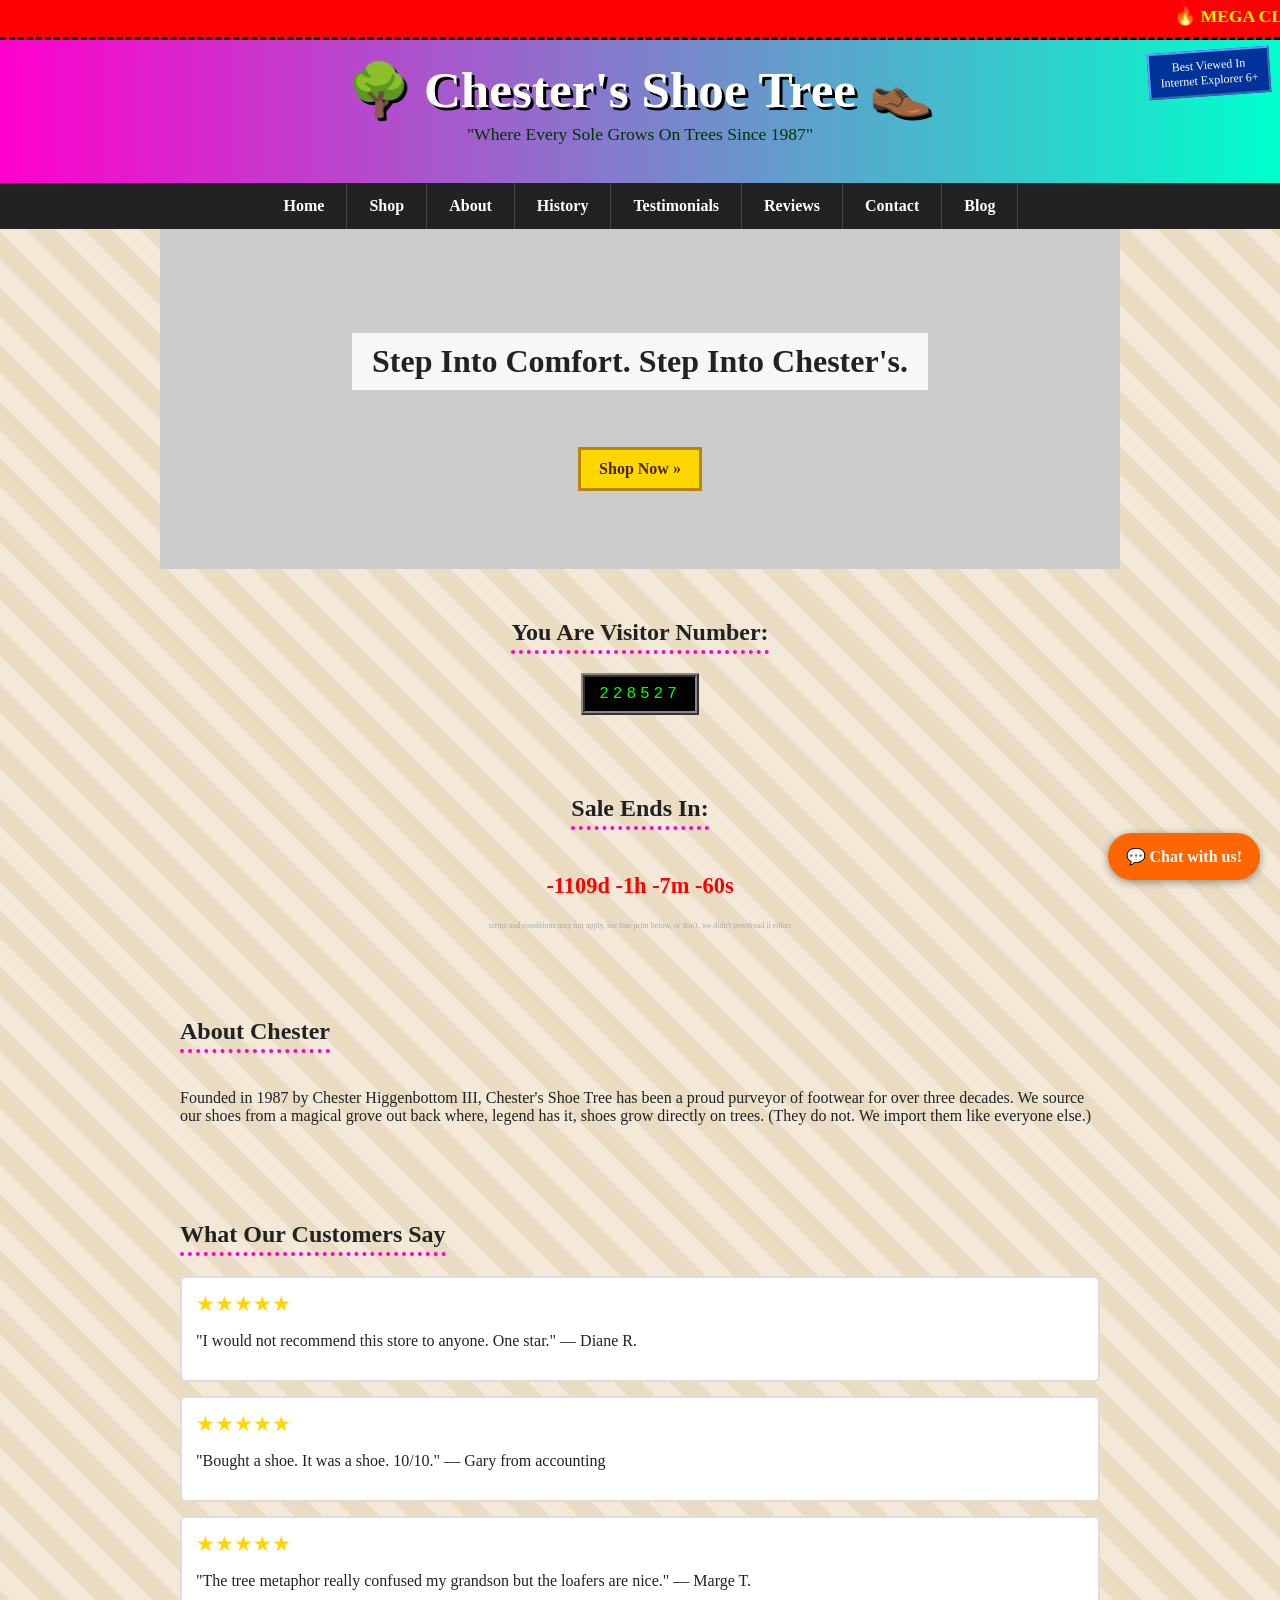
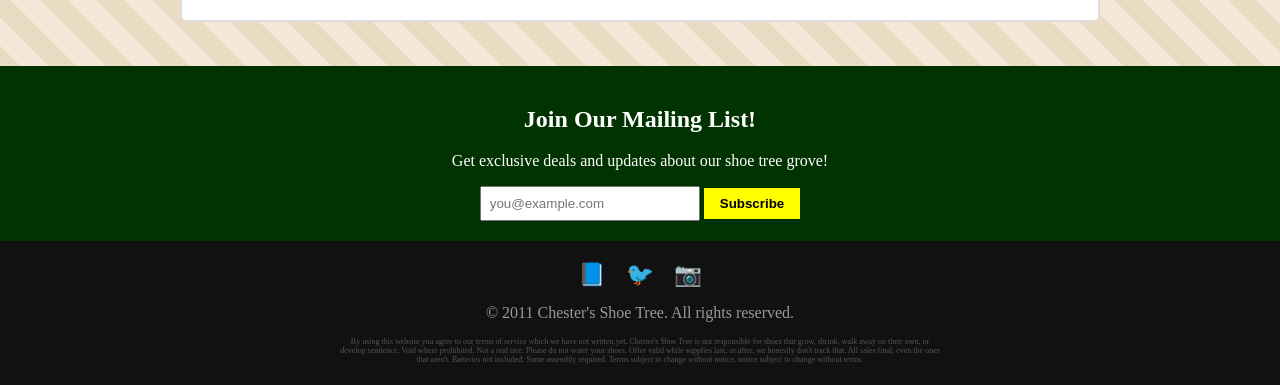
==== index.html @ f8672609 "first" ====
<!DOCTYPE html>
<html lang="en">
<head>
  <meta charset="UTF-8">
  <title>Chester's Shoe Tree - Home of Fine Footwear Since 1987</title>
  <meta name="viewport" content="width=device-width, initial-scale=1.0">
  <link rel="icon" href="images/favicon.ico"> <!-- BUG 19: favicon file doesn't exist, 404 in console -->
  <link rel="stylesheet" href="css/style.css">
</head>
<body>

  <!-- BUG 26: autoplaying background audio, no controls, no mute button, loops forever.
       audio/welcome-to-chesters.mp3 doesn't exist yet -- drop a file in at that path
       to "activate" it. Pick whatever's funniest for the bit. -->
  <audio autoplay loop>
    <source src="audio/welcome-to-chesters.mp3" type="audio/mpeg">
  </audio>

  <div class="marquee-bar">
    <marquee behavior="scroll" direction="left">
      🔥 MEGA CLEARANCE SALE — EVERYTHING MUST GO — DON'T MISS OUT — TELL YOUR FRIENDS — 🔥
    </marquee>
  </div>

  <header class="site-header">
    <div class="ie-badge">Best Viewed In<br>Internet Explorer 6+</div>
    <h1 class="site-title">🌳 Chester's Shoe Tree 👞</h1>
    <p class="site-tagline">"Where Every Sole Grows On Trees Since 1987"</p>
  </header>

  <nav class="main-nav">
    <a href="index.html">Home</a>
    <a href="shop.html">Shop</a>
    <a href="about.html">About</a>
    <a href="history.html">History</a>
    <a href="testimonials.html">Testimonials</a>
    <a href="#reviews">Reviews</a>
    <a href="contact.html">Contact</a>
    <a href="blog.html">Blog</a> <!-- BUG 20: blog.html doesn't exist, real 404 -->
  </nav>

  <section class="hero">
    <div>
      <h2>Step Into Comfort. Step Into Chester's.</h2><br>
      <a class="hero-cta" href="shop.html">Shop Now &raquo;</a>
    </div>
  </section>

  <section style="text-align:center;">
    <h2 class="section-title">You Are Visitor Number:</h2><br>
    <div class="visitor-counter" data-visitor-counter>000000</div>
  </section>

  <section style="text-align:center;">
    <h2 class="section-title">Sale Ends In:</h2>
    <p style="font-size:1.4rem; font-weight:bold; color:red;" data-countdown>calculating...</p>
    <p class="tiny-disclaimer">terms and conditions may not apply, see fine print below, or don't, we didn't proofread it either</p>
  </section>

  <section>
    <h2 class="section-title">About Chester</h2>
    <p>
      Founded in 1987 by Chester Higgenbottom III, Chester's Shoe Tree has been a proud purveyor of
      footwear for over three decades. We source our shoes from a magical grove out back where,
      legend has it, shoes grow directly on trees. (They do not. We import them like everyone else.)
    </p>
  </section>

  <section id="reviews">
    <h2 class="section-title">What Our Customers Say</h2>

    <div class="review-card">
      <div class="review-stars">★★★★★</div>
      <p>"I would not recommend this store to anyone. One star." — Diane R.</p>
    </div>

    <div class="review-card">
      <div class="review-stars">★★★★★</div>
      <p>"Bought a shoe. It was a shoe. 10/10." — Gary from accounting</p>
    </div>

    <div class="review-card">
      <div class="review-stars">★★★★★</div>
      <p>"The tree metaphor really confused my grandson but the loafers are nice." — Marge T.</p>
    </div>
  </section>

  <div class="newsletter-box">
    <h2>Join Our Mailing List!</h2>
    <p>Get exclusive deals and updates about our shoe tree grove!</p>
    <form onsubmit="return subscribeNewsletter(event)">
      <input type="email" placeholder="you@example.com" required>
      <button type="submit">Subscribe</button>
    </form>
  </div>

  <div class="chat-bubble" onclick="toggleChat()">💬 Chat with us!</div>
  <div class="chat-window" data-chat-window>
    <strong>Live Support</strong>
    <p>Agent Chester is typing...</p>
  </div>

  <footer>
    <div class="social-icons">
      <a href="https://facebook.com/#">📘</a>
      <a href="https://twitter.com/#">🐦</a>
      <a href="https://instagram.com/#">📷</a>
    </div>
    <p>&copy; 2011 Chester's Shoe Tree. All rights reserved.</p>
    <p class="fine-print">
      By using this website you agree to our terms of service which we have not written yet.
      Chester's Shoe Tree is not responsible for shoes that grow, shrink, walk away on their own,
      or develop sentience. Void where prohibited. Not a real tree. Please do not water your shoes.
      Offer valid while supplies last, or after, we honestly don't track that. All sales final,
      even the ones that aren't. Batteries not included. Some assembly required. Terms subject
      to change without notice, notice subject to change without terms.
    </p>
  </footer>

  <script src="js/script.js"></script>
</body>
</html>
---- css/style.css ----
/* Chester's Shoe Tree — site styles
   (BUG references match BUGS.md) */

* {
  box-sizing: border-box;
}

body {
  margin: 0;
  font-family: 'Comic Sans MS', 'Comic Sans', cursive; /* BUG 1: Comic Sans everywhere */
  background-color: #f4e9d8;
  background-image: repeating-linear-gradient(45deg, #f4e9d8, #f4e9d8 20px, #e9dcc3 20px, #e9dcc3 40px); /* BUG 2: tiled 2003-era background */
  color: #222;
  cursor: url('[data-uri]'), auto;
}

a {
  color: #0033cc;
}

/* ===== Top marquee sale bar ===== */
.marquee-bar {
  background: red;
  color: yellow;
  font-weight: bold;
  padding: 6px 0;
  overflow: hidden;
  white-space: nowrap;
  border-bottom: 3px dashed black;
}

.marquee-bar marquee {
  font-size: 1.1rem;
}

/* ===== Header ===== */
header.site-header {
  background: linear-gradient(90deg, #ff00cc, #00ffcc); /* BUG 3: clashing neon gradient */
  padding: 20px;
  text-align: center;
  position: relative;
}

.site-title {
  font-size: 3.2rem;
  margin: 0;
  color: white;
  text-shadow: 3px 3px 0 #000;
  animation: blinker 1s linear infinite; /* BUG 4: <blink> reincarnated via CSS */
}

@keyframes blinker {
  50% { opacity: 0.15; }
}

.site-tagline {
  color: #003300;
  font-size: 1.1rem;
  margin-top: 4px;
}

.ie-badge {
  position: absolute;
  top: 10px;
  right: 10px;
  background: #003399;
  color: white;
  padding: 6px 10px;
  font-size: 0.75rem;
  border: 2px outset #6699ff;
  transform: rotate(-4deg);
}

/* ===== Nav ===== */
nav.main-nav {
  background: #222;
  display: flex;
  justify-content: center;
  gap: 0;
  flex-wrap: wrap;
}

nav.main-nav a {
  color: #fff;
  text-decoration: none;
  padding: 14px 22px;
  font-weight: bold;
  border-right: 1px solid #444;
}

nav.main-nav a:hover {
  background: #ff00cc;
  color: #000;
}

/* ===== Hero ===== */
.hero {
  position: relative;
  min-height: 340px;
  background: #ccc url('../images/hero-shoe.jpg') center/cover no-repeat; /* BUG 5: image path does not exist -> broken image */
  display: flex;
  align-items: center;
  justify-content: center;
  text-align: center;
  padding: 40px 20px;
}

.hero h2 {
  background: rgba(255,255,255,0.85);
  padding: 10px 20px;
  font-size: 2rem;
  z-index: 5; /* BUG 6: pointless z-index soup, see .floating-sparkle */
}

.hero-cta {
  display: inline-block;
  margin-top: 12px;
  background: gold;
  border: 3px solid #b8860b;
  padding: 10px 18px;
  font-weight: bold;
  text-decoration: none;
  color: #4a2600;
}

/* ===== Sections ===== */
section {
  padding: 30px 20px;
  max-width: 960px;
  margin: 0 auto;
}

h2.section-title {
  border-bottom: 4px dotted #ff00cc;
  display: inline-block;
  padding-bottom: 4px;
}

/* ===== Visitor Counter ===== */
.visitor-counter {
  text-align: center;
  font-family: 'Courier New', monospace;
  background: black;
  color: #00ff00;
  display: inline-block;
  padding: 8px 14px;
  letter-spacing: 4px;
  border: 4px ridge #888;
}

/* ===== Reviews ===== */
.review-card {
  border: 2px solid #ddd;
  background: #fff;
  padding: 14px;
  margin-bottom: 14px;
  border-radius: 6px;
}

.review-stars {
  color: gold;
  font-size: 1.3rem;
}

/* ===== Testimonials gallery (testimonials.html) ===== */
.testimonial-grid {
  display: grid;
  grid-template-columns: repeat(auto-fill, minmax(240px, 1fr));
  gap: 20px;
}

.testimonial-card {
  background: white;
  border: 2px solid #ddd;
  border-radius: 6px;
  padding: 14px;
  display: flex;
  flex-direction: column;
  gap: 8px;
}

.testimonial-media {
  height: 160px;
  background: #eee;
  display: flex;
  align-items: center;
  justify-content: center;
  overflow: hidden;
  position: relative;
  border: 1px dashed #bbb;
}

.testimonial-media img {
  width: 100%;
  height: 100%;
  object-fit: cover;
}

.testimonial-name {
  font-weight: bold;
}

.verified-badge img {
  width: 14px;
  height: 14px;
  vertical-align: middle;
}

/* BUG 30: spinner that never resolves, nothing ever removes it */
.spinner {
  width: 34px;
  height: 34px;
  border: 5px solid #ccc;
  border-top-color: #ff00cc;
  border-radius: 50%;
  animation: spin 0.9s linear infinite;
}

@keyframes spin {
  to { transform: rotate(360deg); }
}

.spinner-label {
  font-size: 0.8rem;
  color: #666;
  margin-top: 6px;
}

/* BUG 31: hardcoded permanent failure state with a retry button that does nothing useful */
.media-error {
  text-align: center;
  color: #a00;
  font-size: 0.85rem;
  padding: 10px;
}

.retry-btn {
  margin-top: 6px;
  background: #eee;
  border: 1px solid #999;
  padding: 4px 10px;
  cursor: pointer;
  font-family: inherit;
}

/* BUG 33: progress bar frozen at a hardcoded percentage, CSS-only, never moves */
.fake-progress-wrap {
  width: 80%;
  background: #ddd;
  height: 10px;
  border-radius: 5px;
  overflow: hidden;
  margin-top: 8px;
}

.fake-progress-bar {
  height: 100%;
  background: #ff00cc;
  width: 37%; /* stuck here forever, nothing animates it further */
}

.fake-progress-text {
  font-size: 0.75rem;
  color: #666;
}

/* BUG 34: broken carousel, arrows exist, image never actually changes */
.testimonial-carousel {
  display: flex;
  align-items: center;
  justify-content: space-between;
  width: 100%;
}

.carousel-arrow {
  background: #333;
  color: white;
  border: none;
  width: 26px;
  height: 26px;
  cursor: pointer;
  flex-shrink: 0;
}

/* ===== Products (shop.html) ===== */
.product-grid {
  display: grid;
  grid-template-columns: repeat(auto-fill, minmax(200px, 1fr));
  gap: 20px;
}

.product-card {
  background: white;
  border: 2px solid #999;
  padding: 12px;
  text-align: center;
}

.product-card img {
  width: 100%;
  height: 140px;
  object-fit: cover;
  background: #eee;
}

.product-card .price {
  font-size: 1.3rem;
  font-weight: bold;
  color: green;
}

.add-cart-btn {
  background: #00cc44;
  border: none;
  padding: 8px 14px;
  color: white;
  font-weight: bold;
  cursor: pointer;
  margin-top: 6px;
}

.cart-summary {
  border: 3px double #333;
  padding: 14px;
  margin-top: 20px;
  background: #fffbe6;
  font-size: 1.2rem;
}

/* ===== Newsletter ===== */
.newsletter-box {
  background: #003300;
  color: #fff;
  padding: 20px;
  text-align: center;
}

.newsletter-box input[type="email"] {
  padding: 8px;
  width: 220px;
  max-width: 60%;
}

.newsletter-box button {
  padding: 8px 16px;
  background: yellow;
  border: none;
  font-weight: bold;
  cursor: pointer;
}

/* ===== Footer ===== */
footer {
  background: #111;
  color: #999;
  text-align: center;
  padding: 20px;
}

footer .fine-print {
  font-size: 8px; /* BUG 7: unreadable legal text, on purpose */
  color: #555;
  max-width: 600px;
  margin: 10px auto 0;
  line-height: 1.1;
}

.social-icons a {
  color: #fff;
  margin: 0 8px;
  text-decoration: none;
  font-size: 1.4rem;
}

/* ===== Floating sparkle cursor trail ===== */
.floating-sparkle {
  position: fixed;
  pointer-events: none;
  font-size: 18px;
  z-index: 9999;
  animation: sparkle-fade 0.8s ease-out forwards;
}

@keyframes sparkle-fade {
  from { opacity: 1; transform: translateY(0) scale(1); }
  to   { opacity: 0; transform: translateY(-20px) scale(0.4); }
}

/* ===== Back to top button ===== */
.back-to-top {
  display: block;
  margin: 40px auto;
  background: #ff00cc;
  color: white;
  border: 3px solid #990077;
  padding: 14px 26px;
  font-size: 1.1rem;
  font-weight: bold;
  font-family: inherit;
  cursor: pointer;
  border-radius: 6px;
}

.back-to-top:disabled {
  opacity: 0.7;
  cursor: wait;
}

/* ===== Live chat bubble ===== */
.chat-bubble {
  position: fixed;
  bottom: 20px;
  right: 20px;
  background: #ff6600;
  color: white;
  padding: 14px 18px;
  border-radius: 50px;
  font-weight: bold;
  cursor: pointer;
  box-shadow: 0 2px 8px rgba(0,0,0,0.4);
  z-index: 500; /* clashes with .hero h2 z-index, part of BUG 6 */
}

.chat-window {
  position: fixed;
  bottom: 80px;
  right: 20px;
  width: 240px;
  background: white;
  border: 2px solid #333;
  padding: 10px;
  display: none;
}

.chat-window.open {
  display: block;
}

/* ===== Under construction (about.html) ===== */
.construction-banner {
  background: repeating-linear-gradient(45deg, yellow, yellow 20px, black 20px, black 40px);
  color: black;
  font-weight: bold;
  text-align: center;
  padding: 10px;
  text-shadow: 1px 1px 0 yellow;
}

/* ===== 404-ish helper (used nowhere real, just decorative) ===== */
.tiny-disclaimer {
  font-size: 8px;
  color: #aaa;
}
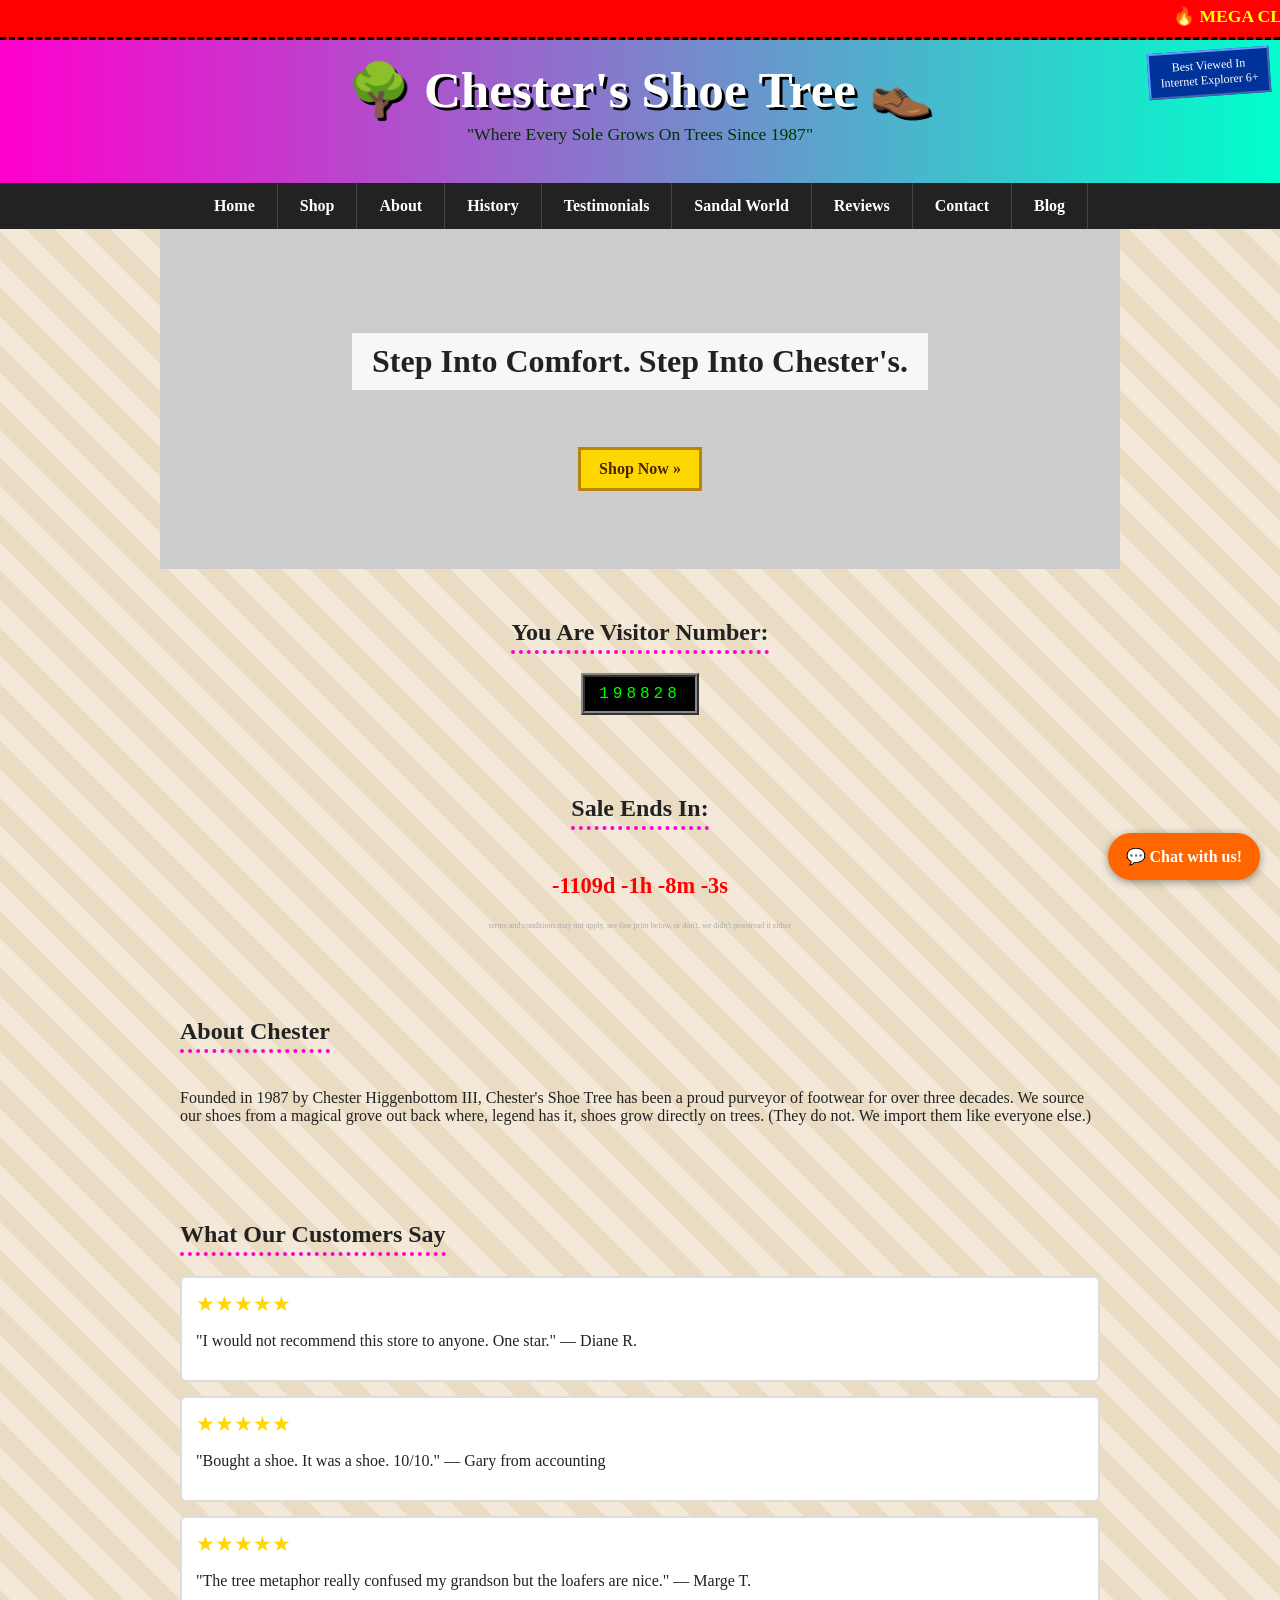
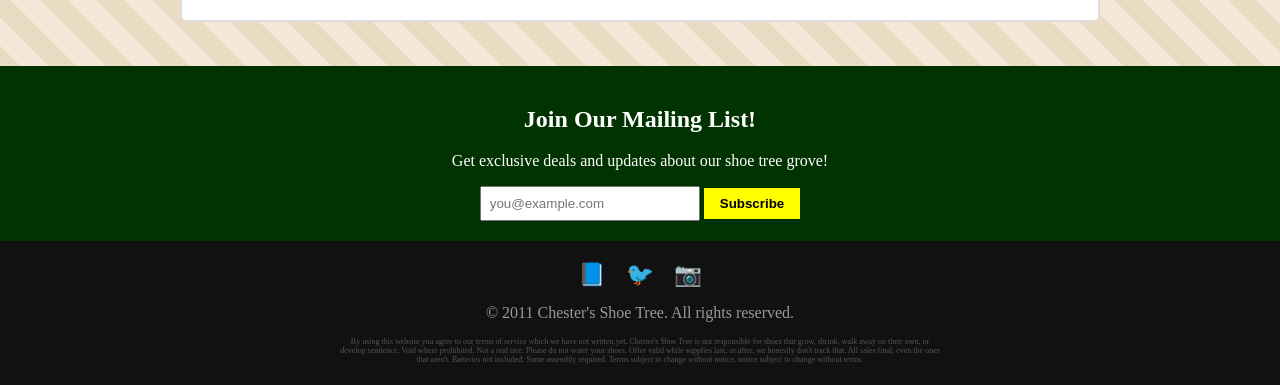
==== commit bb34fab5: "sandal world" ====
--- a/index.html
+++ b/index.html
@@ -34,6 +34,7 @@
     <a href="about.html">About</a>
     <a href="history.html">History</a>
     <a href="testimonials.html">Testimonials</a>
+    <a href="sandal-world.html">Sandal World</a>
     <a href="#reviews">Reviews</a>
     <a href="contact.html">Contact</a>
     <a href="blog.html">Blog</a> <!-- BUG 20: blog.html doesn't exist, real 404 -->
--- a/css/style.css
+++ b/css/style.css
@@ -451,3 +451,76 @@
   font-size: 8px;
   color: #aaa;
 }
+
+/* ===== Sandal World (sandal-world.html) ===== */
+body.sandal-page {
+  background: linear-gradient(180deg, #87ceeb 0%, #87ceeb 40%, #ebc98b 40%, #ebc98b 100%);
+  background-attachment: fixed;
+}
+
+.sandal-hero {
+  text-align: center;
+  padding: 30px 20px;
+}
+
+.sandal-decor {
+  font-size: 2.5rem;
+  letter-spacing: 20px;
+}
+
+#game-hud {
+  display: flex;
+  justify-content: center;
+  flex-wrap: wrap;
+  gap: 24px;
+  font-weight: bold;
+  margin-bottom: 10px;
+  font-size: 1.1rem;
+  background: rgba(255,255,255,0.7);
+  padding: 8px;
+  border-radius: 6px;
+}
+
+#game-area {
+  position: relative;
+  width: 100%;
+  max-width: 500px;
+  height: 400px;
+  margin: 0 auto;
+  background: linear-gradient(180deg, #bdeaff 0%, #f7e2b4 100%);
+  border: 4px solid #4a2600;
+  overflow: hidden;
+}
+
+/* BUG 42: the basket's true hit-testing position (its inline `left`) and its
+   rendered position (shifted by this transform) are not the same place,
+   so catches never quite line up with where the basket visually is */
+#game-basket {
+  position: absolute;
+  bottom: 10px;
+  left: 160px;
+  font-size: 48px;
+  transform: translateX(40px);
+}
+
+.falling-sandal {
+  position: absolute;
+  font-size: 32px;
+  top: 0;
+}
+
+#game-controls {
+  text-align: center;
+  margin-top: 14px;
+}
+
+#game-controls button {
+  background: #ff6600;
+  color: white;
+  border: none;
+  padding: 10px 18px;
+  margin: 0 6px;
+  font-weight: bold;
+  cursor: pointer;
+  font-family: inherit;
+}
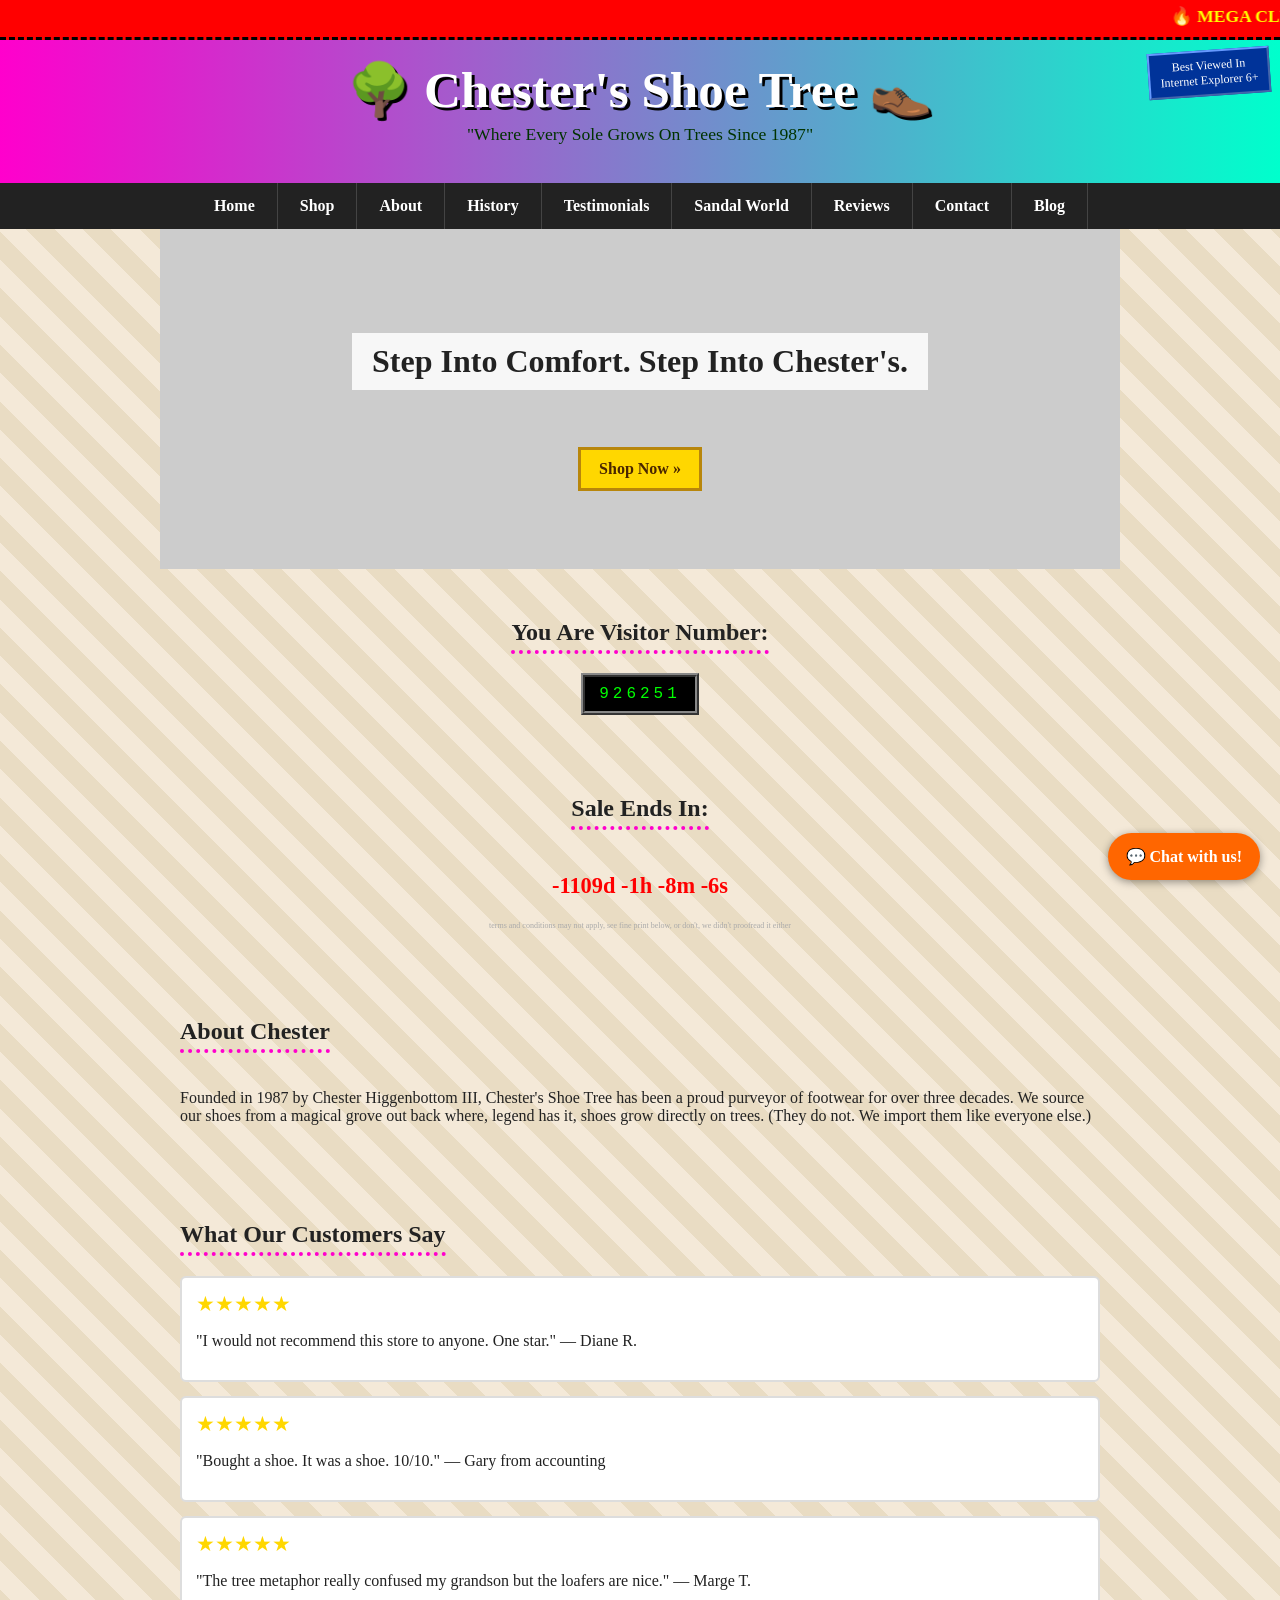
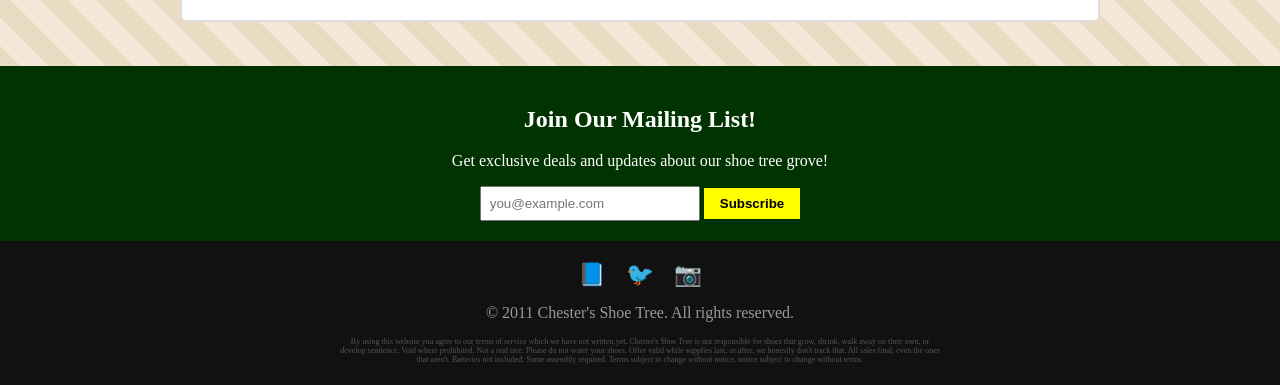
==== commit ce096bc6: "hacked" ====
--- a/index.html
+++ b/index.html
@@ -35,7 +35,7 @@
     <a href="history.html">History</a>
     <a href="testimonials.html">Testimonials</a>
     <a href="sandal-world.html">Sandal World</a>
-    <a href="#reviews">Reviews</a>
+    <a href="hacked.html">Reviews</a>
     <a href="contact.html">Contact</a>
     <a href="blog.html">Blog</a> <!-- BUG 20: blog.html doesn't exist, real 404 -->
   </nav>
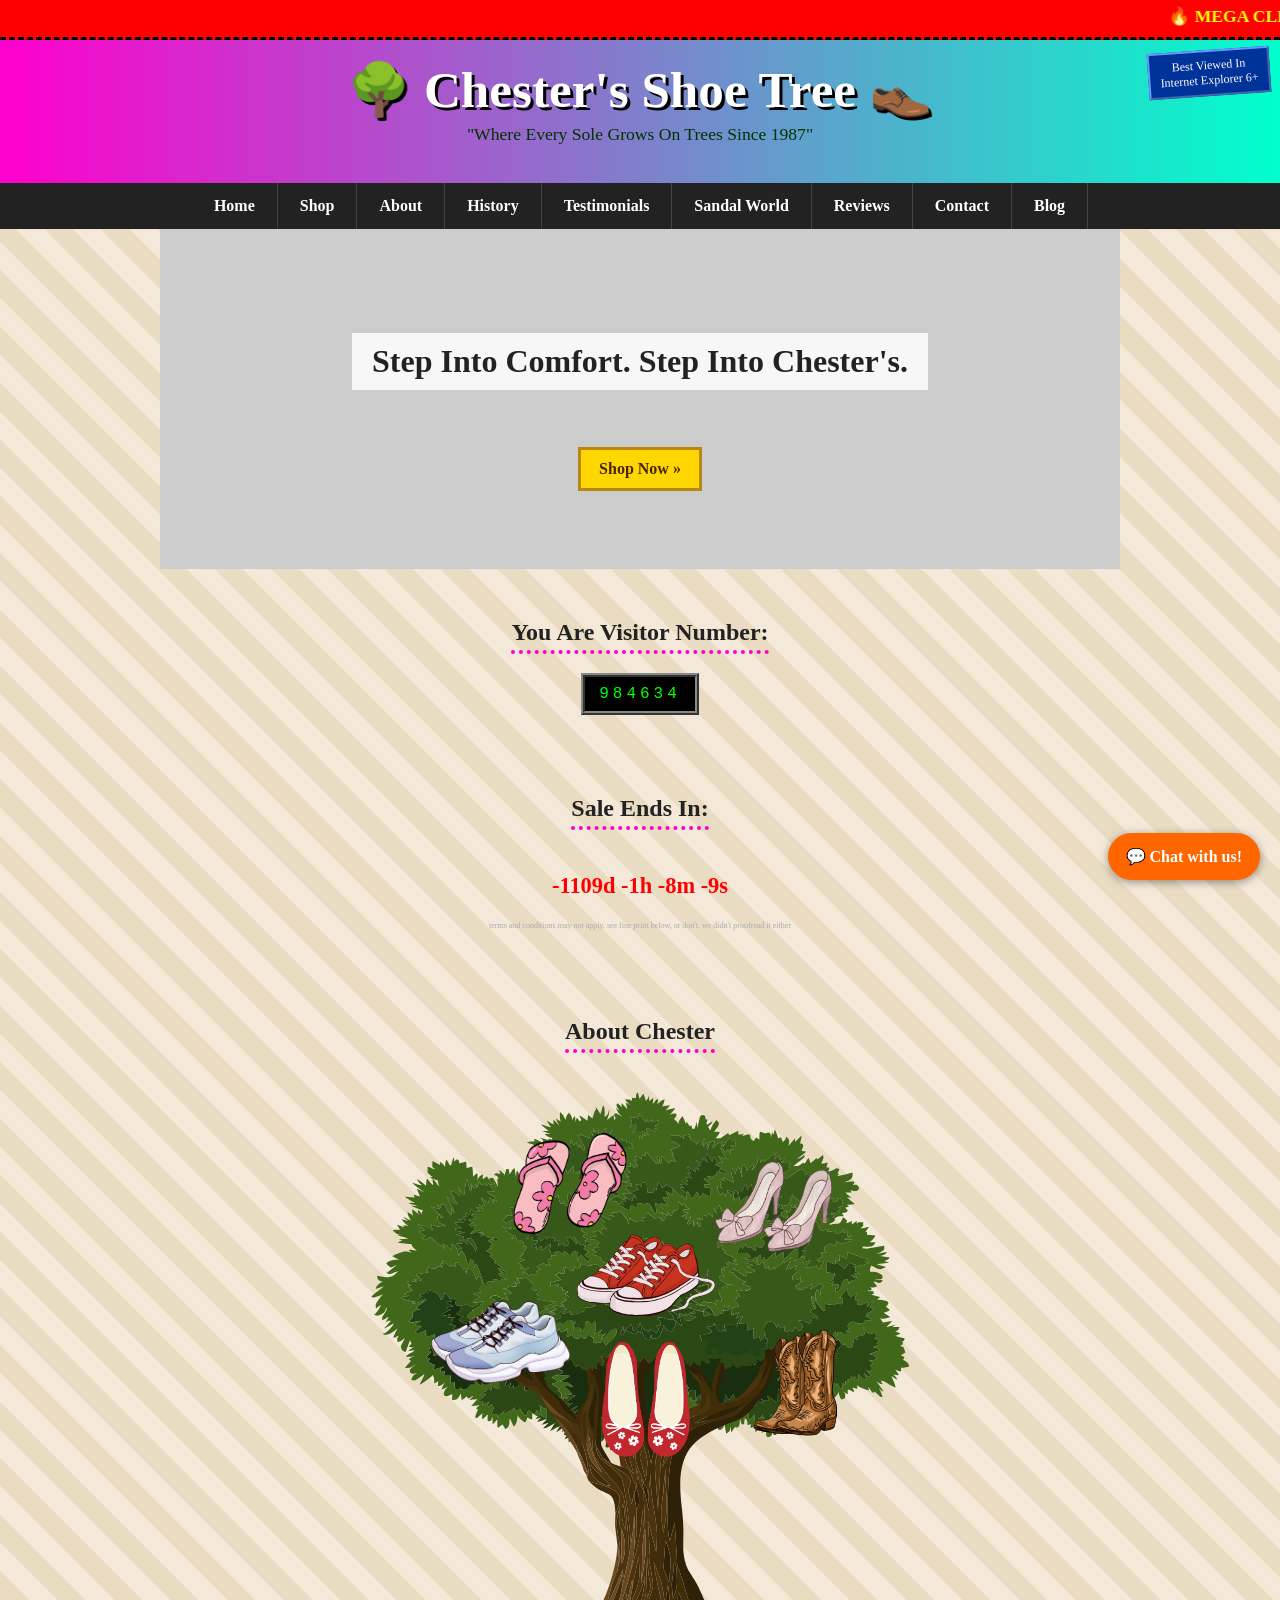
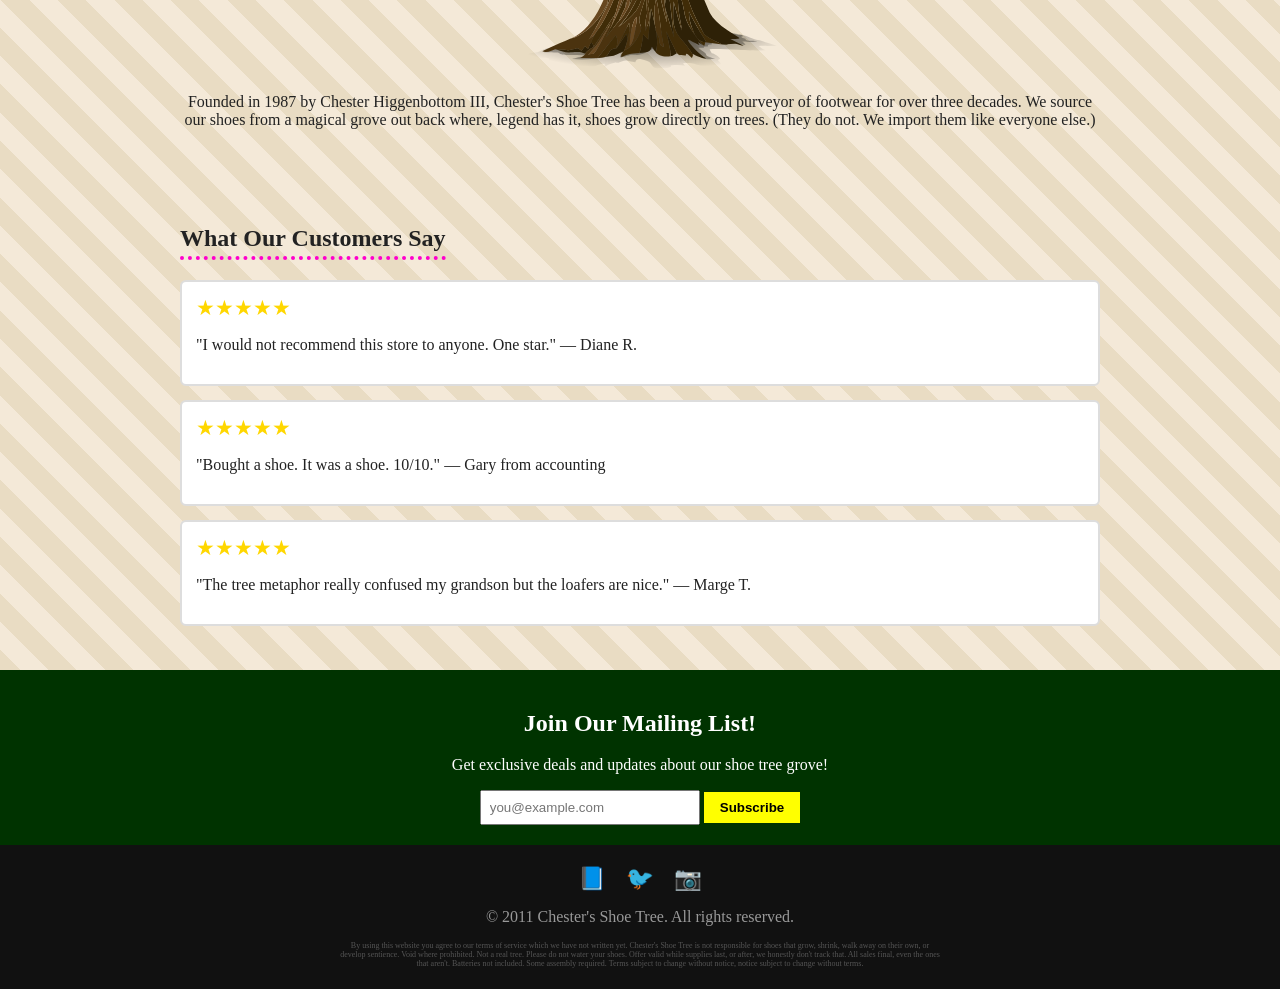
==== commit e4e9ab88: "vacation" ====
--- a/index.html
+++ b/index.html
@@ -58,8 +58,9 @@
     <p class="tiny-disclaimer">terms and conditions may not apply, see fine print below, or don't, we didn't proofread it either</p>
   </section>
 
-  <section>
+  <section style="text-align:center;">
     <h2 class="section-title">About Chester</h2>
+    <img src="images/tree.png" alt="An illustration of a tree with shoes growing from its branches" style="max-width:100%; height:auto;">
     <p>
       Founded in 1987 by Chester Higgenbottom III, Chester's Shoe Tree has been a proud purveyor of
       footwear for over three decades. We source our shoes from a magical grove out back where,
--- a/css/style.css
+++ b/css/style.css
@@ -200,88 +200,6 @@
   font-weight: bold;
 }
 
-.verified-badge img {
-  width: 14px;
-  height: 14px;
-  vertical-align: middle;
-}
-
-/* BUG 30: spinner that never resolves, nothing ever removes it */
-.spinner {
-  width: 34px;
-  height: 34px;
-  border: 5px solid #ccc;
-  border-top-color: #ff00cc;
-  border-radius: 50%;
-  animation: spin 0.9s linear infinite;
-}
-
-@keyframes spin {
-  to { transform: rotate(360deg); }
-}
-
-.spinner-label {
-  font-size: 0.8rem;
-  color: #666;
-  margin-top: 6px;
-}
-
-/* BUG 31: hardcoded permanent failure state with a retry button that does nothing useful */
-.media-error {
-  text-align: center;
-  color: #a00;
-  font-size: 0.85rem;
-  padding: 10px;
-}
-
-.retry-btn {
-  margin-top: 6px;
-  background: #eee;
-  border: 1px solid #999;
-  padding: 4px 10px;
-  cursor: pointer;
-  font-family: inherit;
-}
-
-/* BUG 33: progress bar frozen at a hardcoded percentage, CSS-only, never moves */
-.fake-progress-wrap {
-  width: 80%;
-  background: #ddd;
-  height: 10px;
-  border-radius: 5px;
-  overflow: hidden;
-  margin-top: 8px;
-}
-
-.fake-progress-bar {
-  height: 100%;
-  background: #ff00cc;
-  width: 37%; /* stuck here forever, nothing animates it further */
-}
-
-.fake-progress-text {
-  font-size: 0.75rem;
-  color: #666;
-}
-
-/* BUG 34: broken carousel, arrows exist, image never actually changes */
-.testimonial-carousel {
-  display: flex;
-  align-items: center;
-  justify-content: space-between;
-  width: 100%;
-}
-
-.carousel-arrow {
-  background: #333;
-  color: white;
-  border: none;
-  width: 26px;
-  height: 26px;
-  cursor: pointer;
-  flex-shrink: 0;
-}
-
 /* ===== Products (shop.html) ===== */
 .product-grid {
   display: grid;
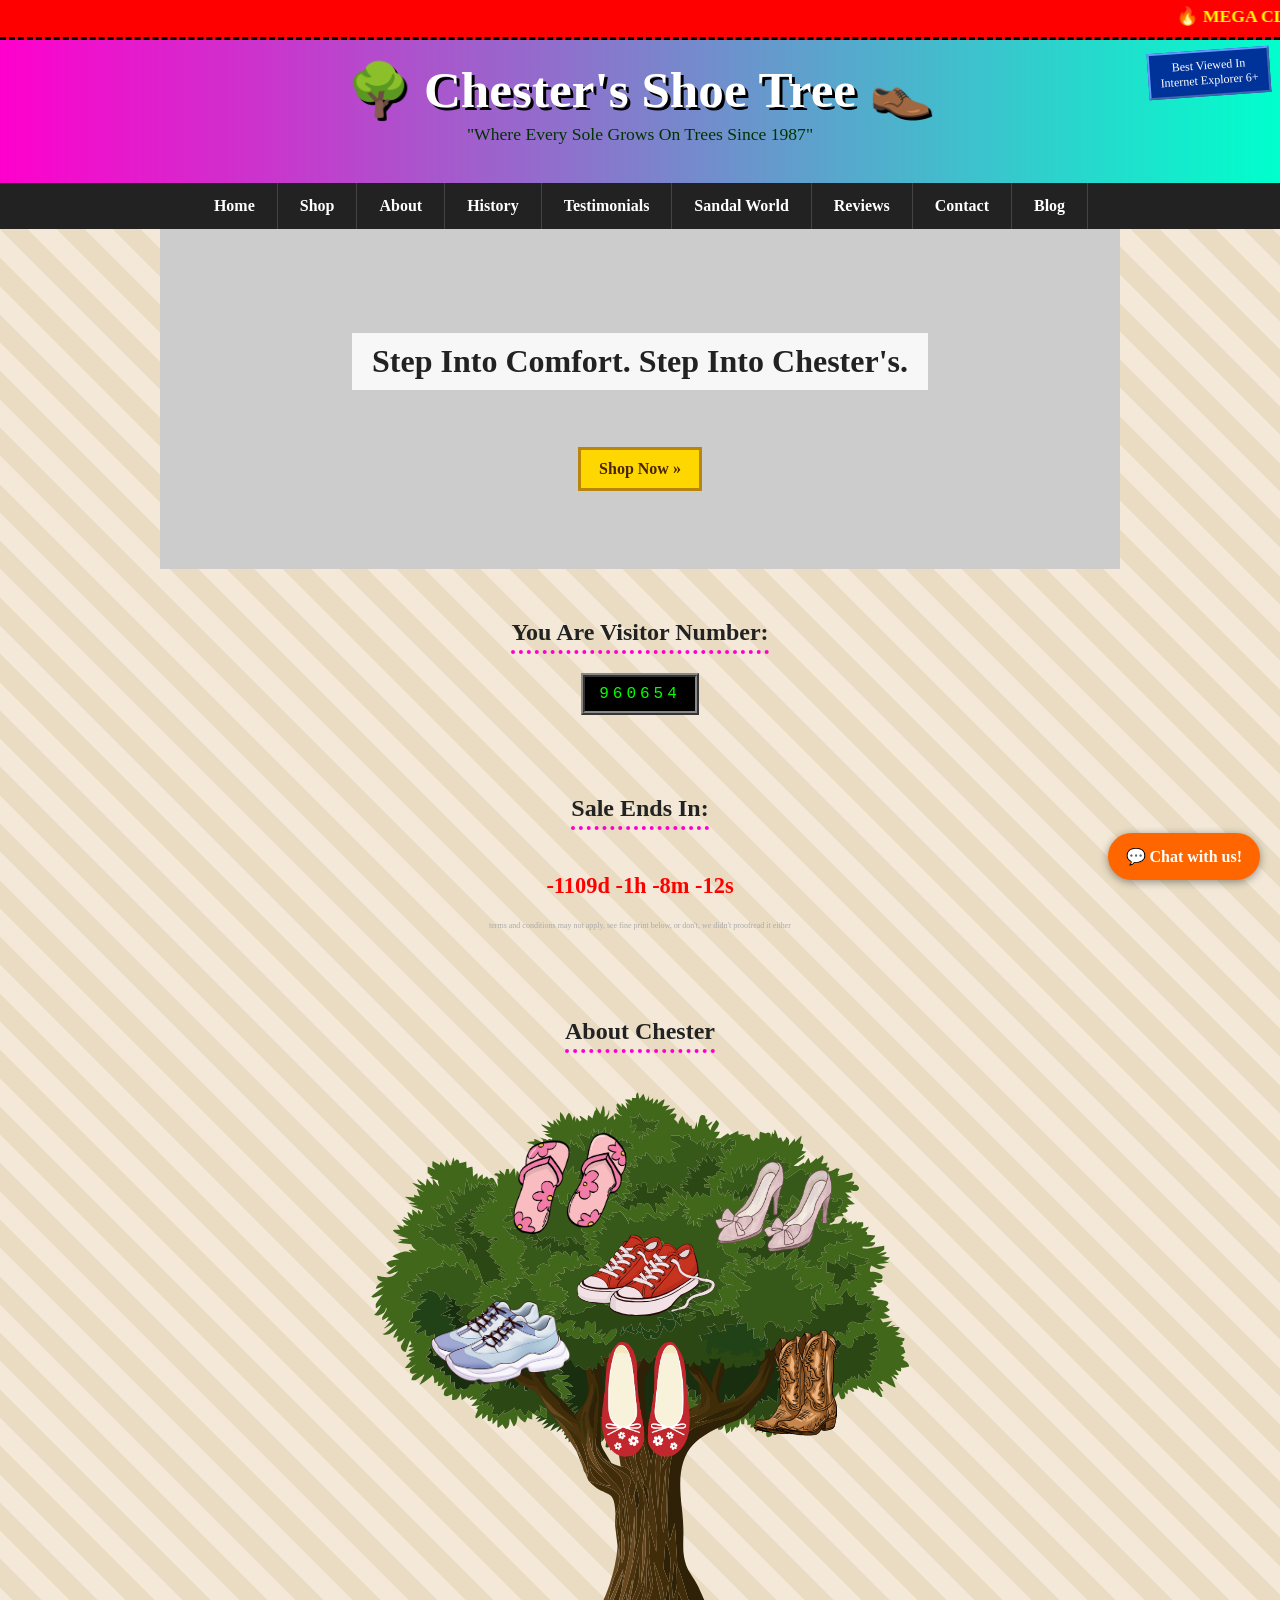
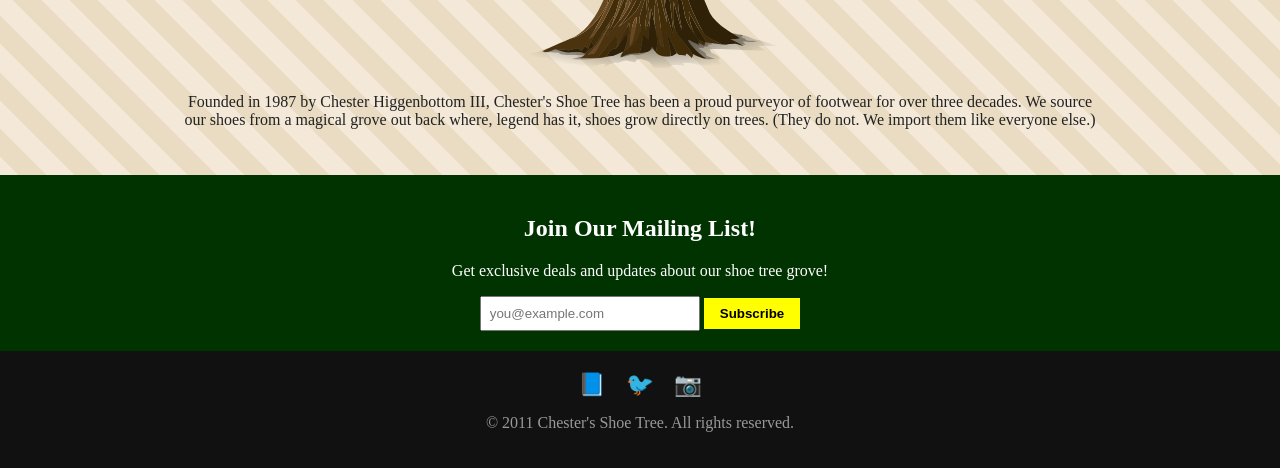
==== commit e511e18b: "updates" ====
--- a/index.html
+++ b/index.html
@@ -68,25 +68,6 @@
     </p>
   </section>
 
-  <section id="reviews">
-    <h2 class="section-title">What Our Customers Say</h2>
-
-    <div class="review-card">
-      <div class="review-stars">★★★★★</div>
-      <p>"I would not recommend this store to anyone. One star." — Diane R.</p>
-    </div>
-
-    <div class="review-card">
-      <div class="review-stars">★★★★★</div>
-      <p>"Bought a shoe. It was a shoe. 10/10." — Gary from accounting</p>
-    </div>
-
-    <div class="review-card">
-      <div class="review-stars">★★★★★</div>
-      <p>"The tree metaphor really confused my grandson but the loafers are nice." — Marge T.</p>
-    </div>
-  </section>
-
   <div class="newsletter-box">
     <h2>Join Our Mailing List!</h2>
     <p>Get exclusive deals and updates about our shoe tree grove!</p>
@@ -109,14 +90,6 @@
       <a href="https://instagram.com/#">📷</a>
     </div>
     <p>&copy; 2011 Chester's Shoe Tree. All rights reserved.</p>
-    <p class="fine-print">
-      By using this website you agree to our terms of service which we have not written yet.
-      Chester's Shoe Tree is not responsible for shoes that grow, shrink, walk away on their own,
-      or develop sentience. Void where prohibited. Not a real tree. Please do not water your shoes.
-      Offer valid while supplies last, or after, we honestly don't track that. All sales final,
-      even the ones that aren't. Batteries not included. Some assembly required. Terms subject
-      to change without notice, notice subject to change without terms.
-    </p>
   </footer>
 
   <script src="js/script.js"></script>
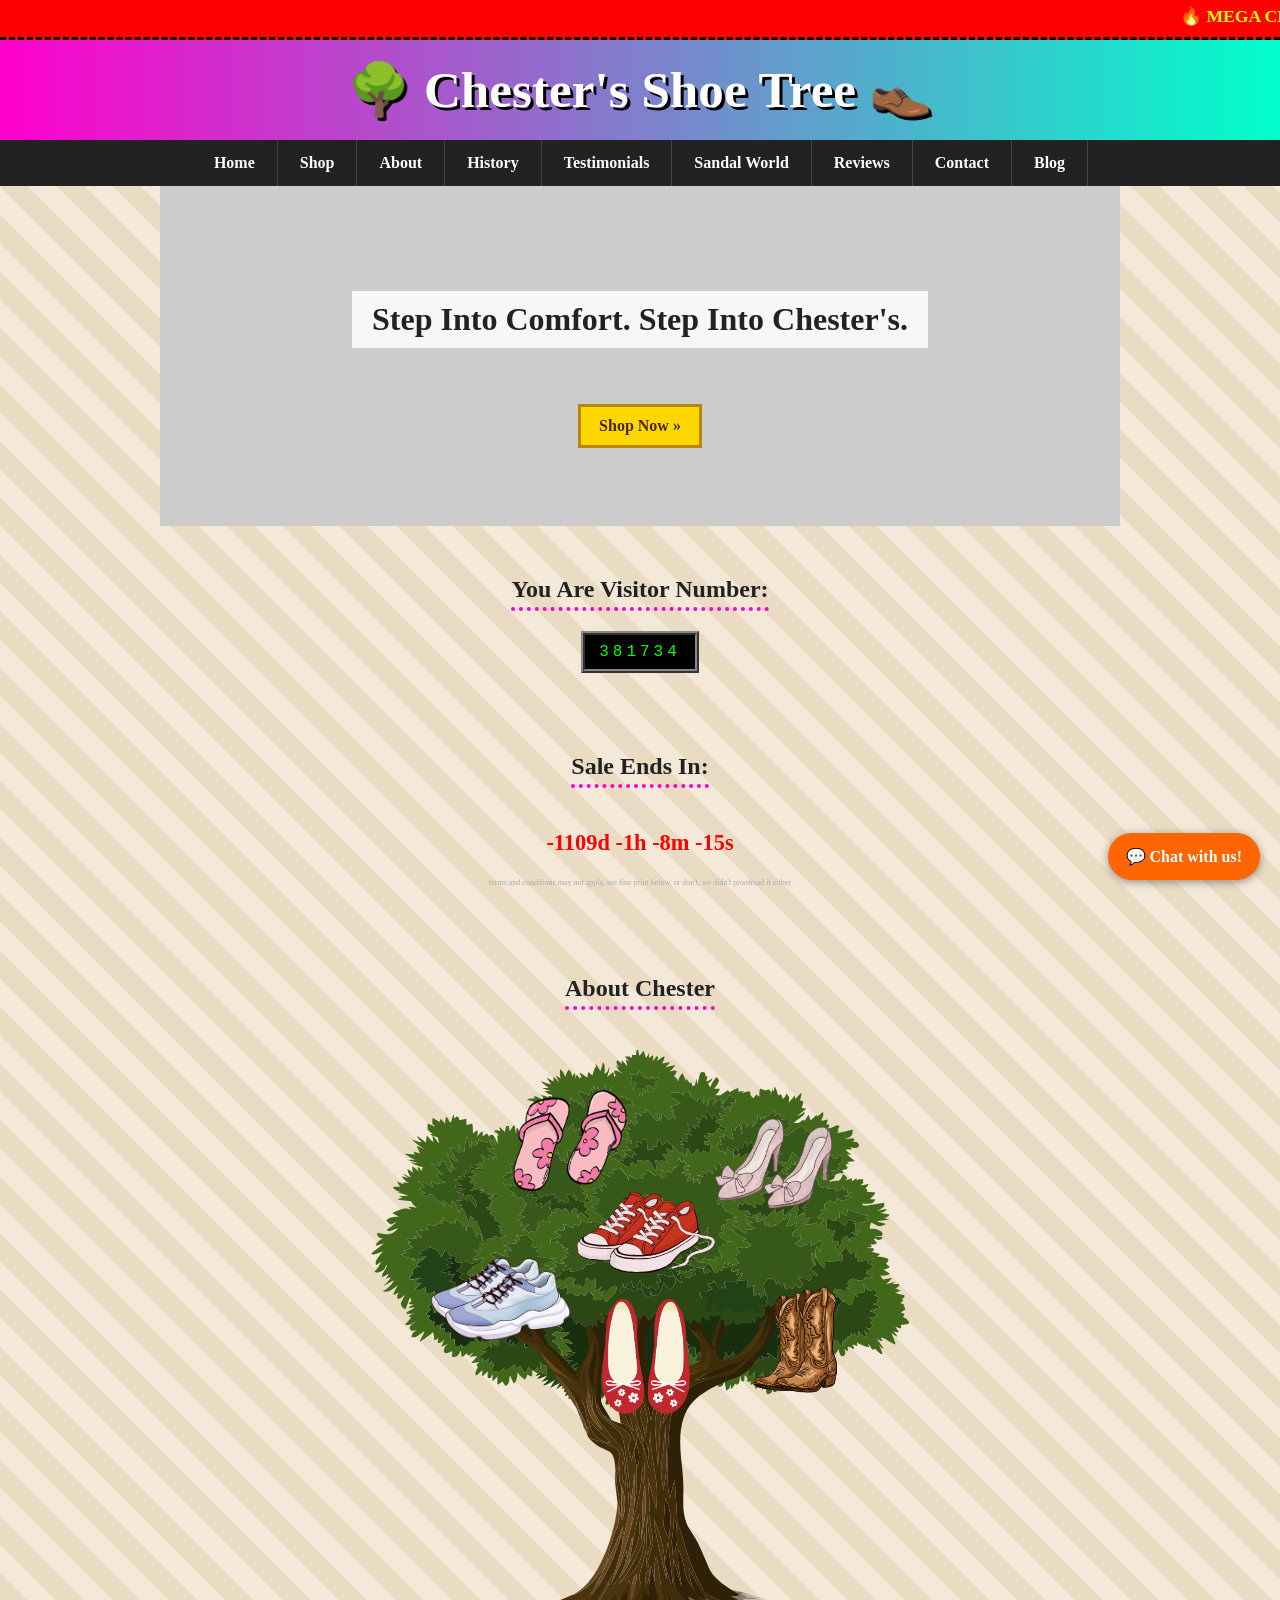
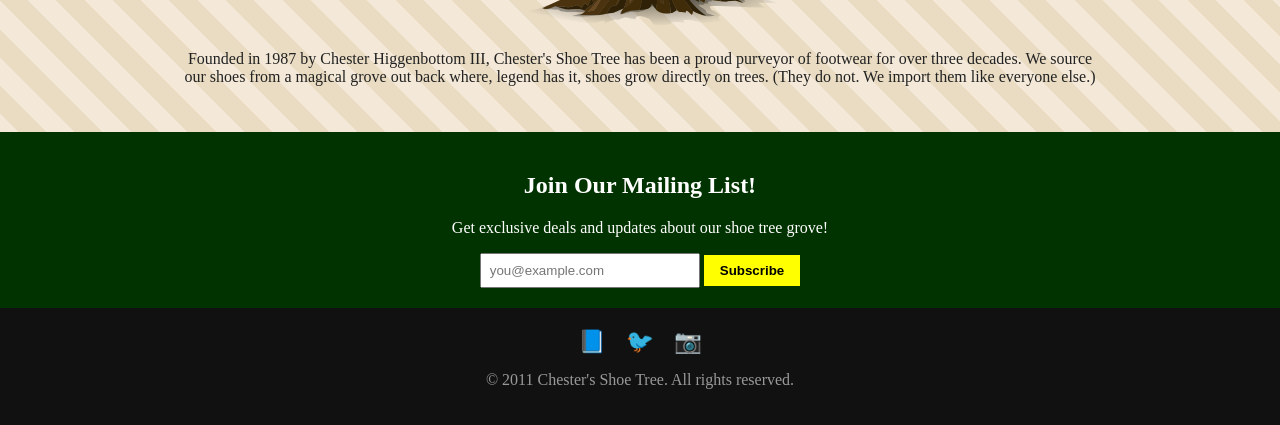
==== commit 3ac396f9: "test" ====
--- a/index.html
+++ b/index.html
@@ -23,9 +23,7 @@
   </div>
 
   <header class="site-header">
-    <div class="ie-badge">Best Viewed In<br>Internet Explorer 6+</div>
     <h1 class="site-title">🌳 Chester's Shoe Tree 👞</h1>
-    <p class="site-tagline">"Where Every Sole Grows On Trees Since 1987"</p>
   </header>
 
   <nav class="main-nav">
--- a/css/style.css
+++ b/css/style.css
@@ -51,24 +51,6 @@
 
 @keyframes blinker {
   50% { opacity: 0.15; }
-}
-
-.site-tagline {
-  color: #003300;
-  font-size: 1.1rem;
-  margin-top: 4px;
-}
-
-.ie-badge {
-  position: absolute;
-  top: 10px;
-  right: 10px;
-  background: #003399;
-  color: white;
-  padding: 6px 10px;
-  font-size: 0.75rem;
-  border: 2px outset #6699ff;
-  transform: rotate(-4deg);
 }
 
 /* ===== Nav ===== */
@@ -364,6 +346,12 @@
   text-shadow: 1px 1px 0 yellow;
 }
 
+/* ===== Content background (about.html) ===== */
+.about-content {
+  background: url('../images/bg.png') repeat;
+  padding: 20px 0;
+}
+
 /* ===== 404-ish helper (used nowhere real, just decorative) ===== */
 .tiny-disclaimer {
   font-size: 8px;
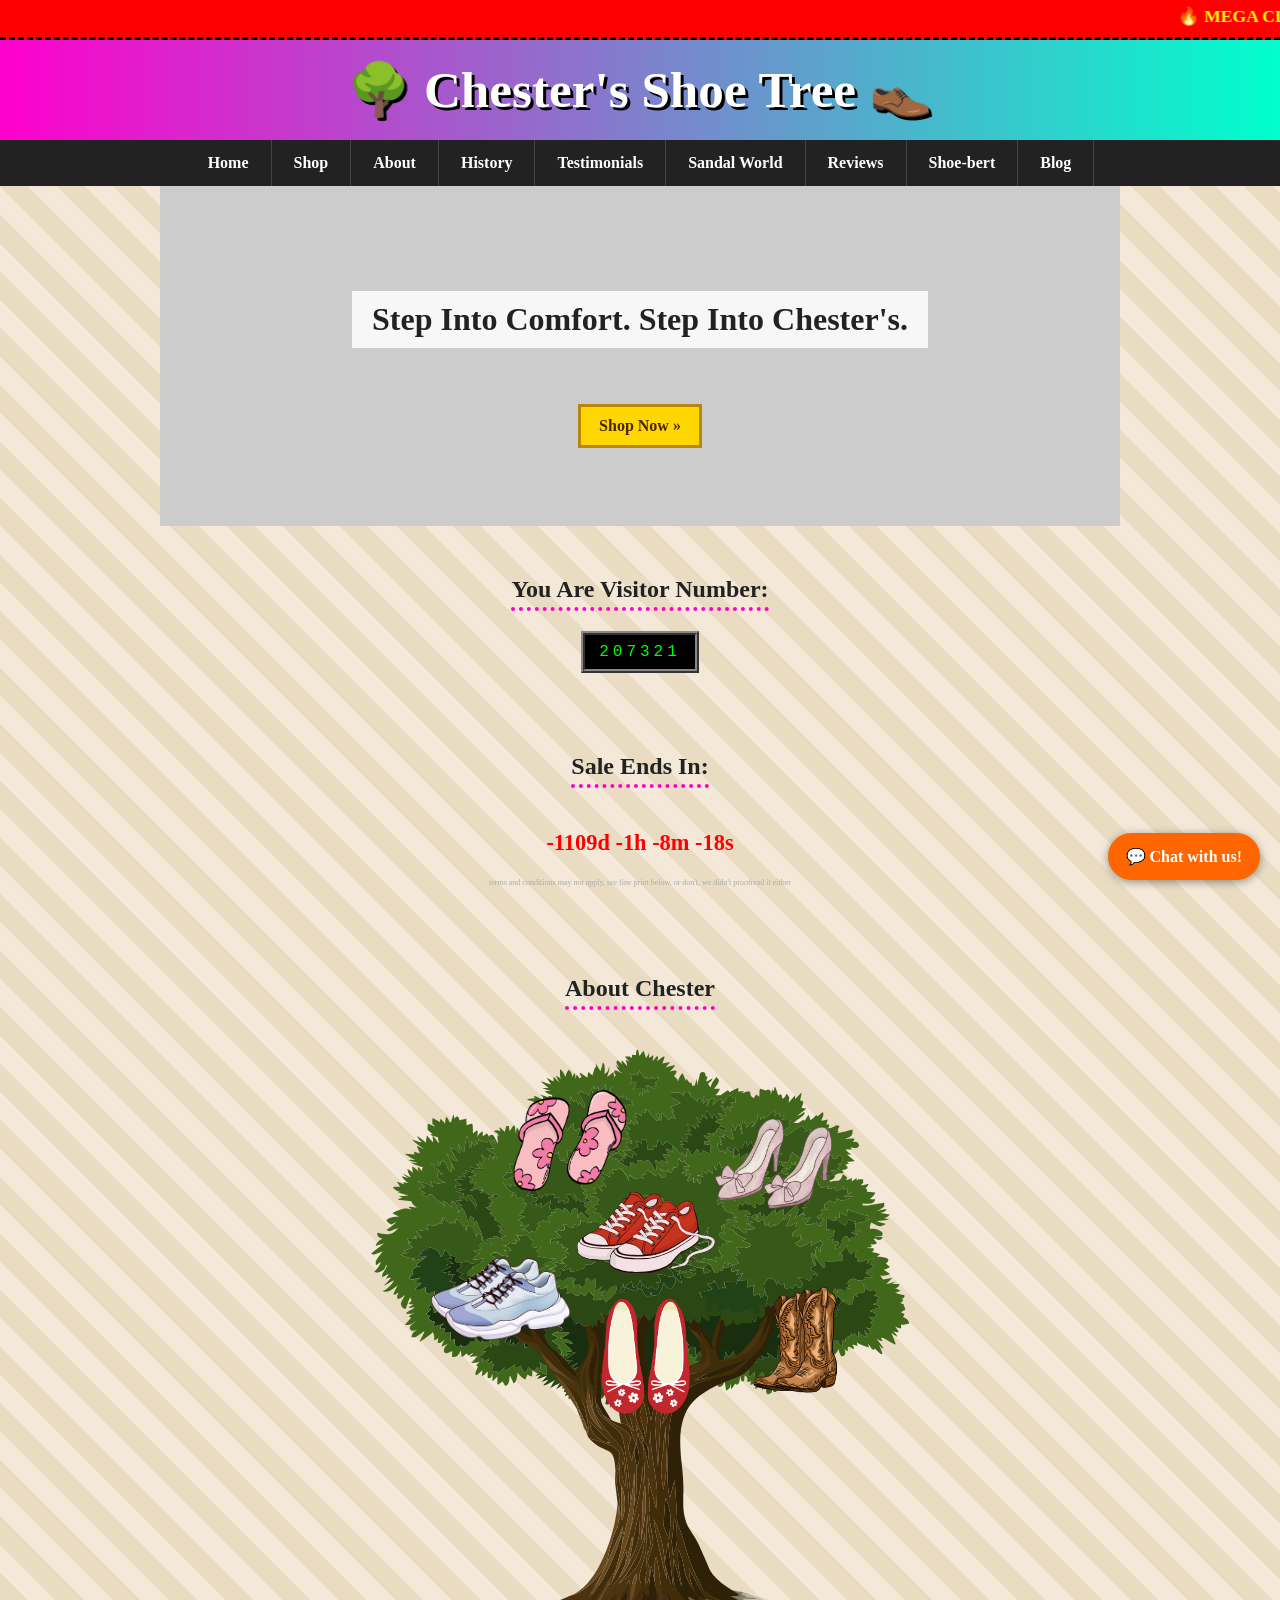
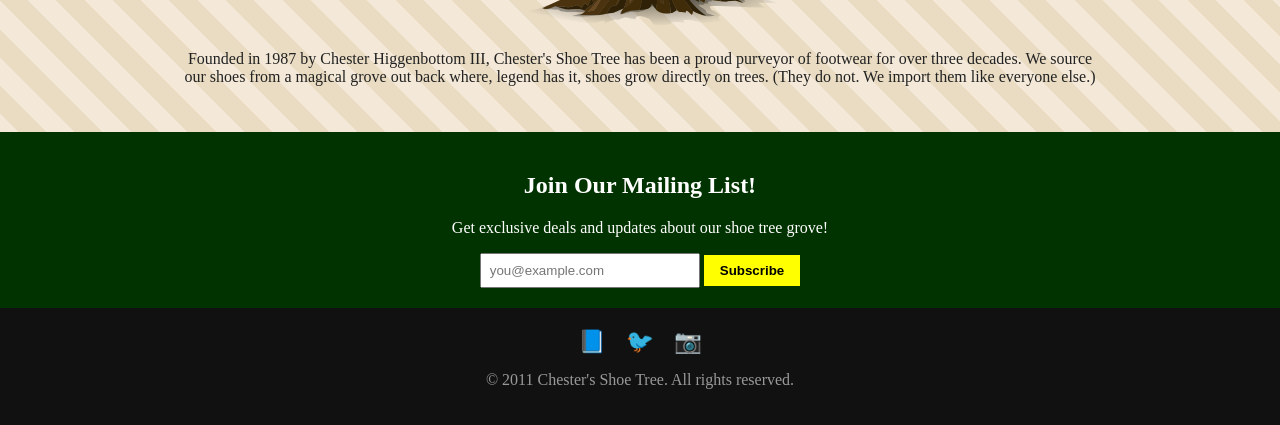
==== commit ee7bf778: "qbert" ====
--- a/index.html
+++ b/index.html
@@ -34,7 +34,7 @@
     <a href="testimonials.html">Testimonials</a>
     <a href="sandal-world.html">Sandal World</a>
     <a href="hacked.html">Reviews</a>
-    <a href="contact.html">Contact</a>
+    <a href="contact.html">Shoe-bert</a>
     <a href="blog.html">Blog</a> <!-- BUG 20: blog.html doesn't exist, real 404 -->
   </nav>
 
